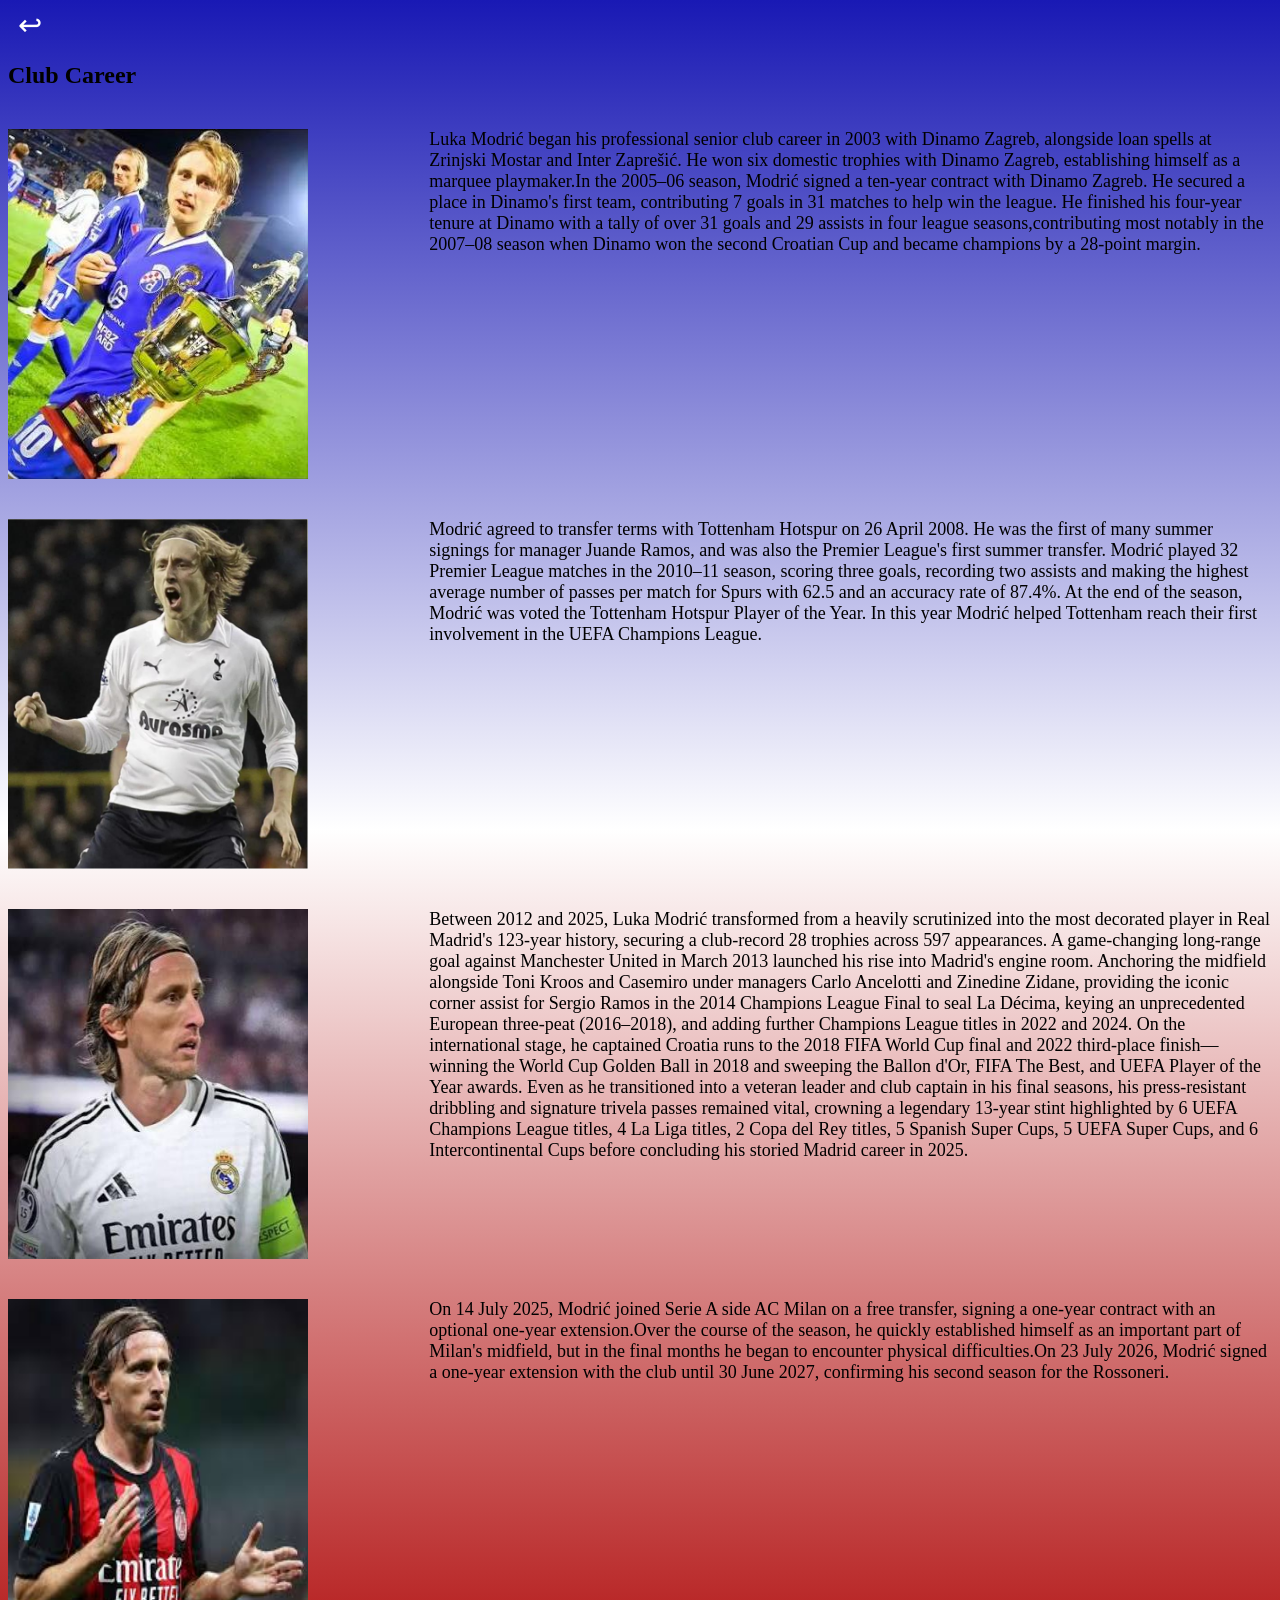
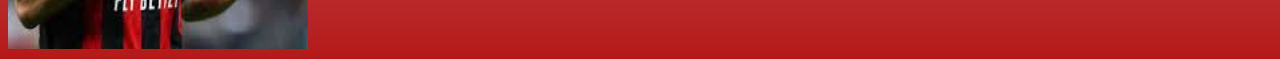
==== CAREER(CLUB).html @ 9adc40bb "first commit" ====
<!DOCTYPE html>
<html lang="en">
<head>
    <meta charset="UTF-8">
    <meta name="viewport" content="width=device-width, initial-scale=1.0">
    <link rel="stylesheet" href="CAREER(CLUB).css">
    <title> Career of Luka Modric</title>
</head>
<body>
    <div class="back">
        <a href="index.html">↩</a>
    </div>
    <section class="goat">
    <h1 class="title">
        Club Career 
    </h1>
    </section>
    <section class="cards">
    <div class="dinamo">
        <img src="./images/6.jpg">
        <p>Luka Modrić began his professional senior club career in 2003 with Dinamo Zagreb, alongside loan spells at Zrinjski Mostar and Inter Zaprešić. He won six domestic trophies with Dinamo Zagreb, establishing himself as a marquee playmaker.In the 2005–06 season, Modrić signed a ten-year contract with Dinamo Zagreb. He secured a place in Dinamo's first team, contributing 7 goals in 31 matches to help win the league. He finished his four-year tenure at Dinamo with a tally of over 31 goals and 29 assists in four league seasons,contributing most notably in the 2007–08 season when Dinamo won the second Croatian Cup and became champions by a 28-point margin.
        </p>
    </div>
    <div class="tottenham">
        <img src="./images/7.jpg">
        <p>Modrić agreed to transfer terms with Tottenham Hotspur on 26 April 2008. He was the first of many summer signings for manager Juande Ramos, and was also the Premier League's first summer transfer. Modrić played 32 Premier League matches in the 2010–11 season, scoring three goals, recording two assists and making the highest average number of passes per match for Spurs with 62.5 and an accuracy rate of 87.4%. At the end of the season, Modrić was voted the Tottenham Hotspur Player of the Year. In this year Modrić helped Tottenham reach their first involvement in the UEFA Champions League. </p>
    </div>
    <div class="madrid">
        <img src="./images/8.jpg">
        <p>Between 2012 and 2025, Luka Modrić transformed from a heavily scrutinized into the most decorated player in Real Madrid's 123-year history, securing a club-record 28 trophies across 597 appearances. A game-changing long-range goal against Manchester United in March 2013 launched his rise into Madrid's engine room. Anchoring the midfield alongside Toni Kroos and Casemiro under managers Carlo Ancelotti and Zinedine Zidane, providing the iconic corner assist for Sergio Ramos in the 2014 Champions League Final to seal La Décima, keying an unprecedented European three-peat (2016–2018), and adding further Champions League titles in 2022 and 2024. On the international stage, he captained Croatia runs to the 2018 FIFA World Cup final and 2022 third-place finish—winning the World Cup Golden Ball in 2018 and sweeping the Ballon d'Or, FIFA The Best, and UEFA Player of the Year awards. Even as he transitioned into a veteran leader and club captain in his final seasons, his press-resistant dribbling and signature trivela passes remained vital, crowning a legendary 13-year stint highlighted by 6 UEFA Champions League titles, 4 La Liga titles, 2 Copa del Rey titles, 5 Spanish Super Cups, 5 UEFA Super Cups, and 6 Intercontinental Cups before concluding his storied Madrid career in 2025.</p>
    </div>
    <div class="milan">
        <img src="./images/9.jpg">
        <p>On 14 July 2025, Modrić joined Serie A side AC Milan on a free transfer, signing a one-year contract with an optional one-year extension.Over the course of the season, he quickly established himself as an important part of Milan's midfield, but in the final months he began to encounter physical difficulties.On 23 July 2026, Modrić signed a one-year extension with the club until 30 June 2027, confirming his second season for the Rossoneri.</p>
    </div>
</section>
</body>
---- CAREER(CLUB).css ----
body{
    background: linear-gradient(180deg, rgb(25, 25, 180), white, rgb(180, 25, 25));
    color:rgb(0, 0, 0);
 min-height: 100vh;   
}

img{
    width: 300px;
    height: 350px;
}


a {
    color: white;
    font-size: 29px;
    text-decoration: none;
}

.back {
    margin: 0 10px 0;
}

.cards div{
    display: grid;
    grid-template-columns: 1fr 2fr;
    align-items: start;
    margin-top: 40px;
    margin-bottom: 10px;
    font-size: 18px;
}

.cards p{
    margin-top: 0;
}
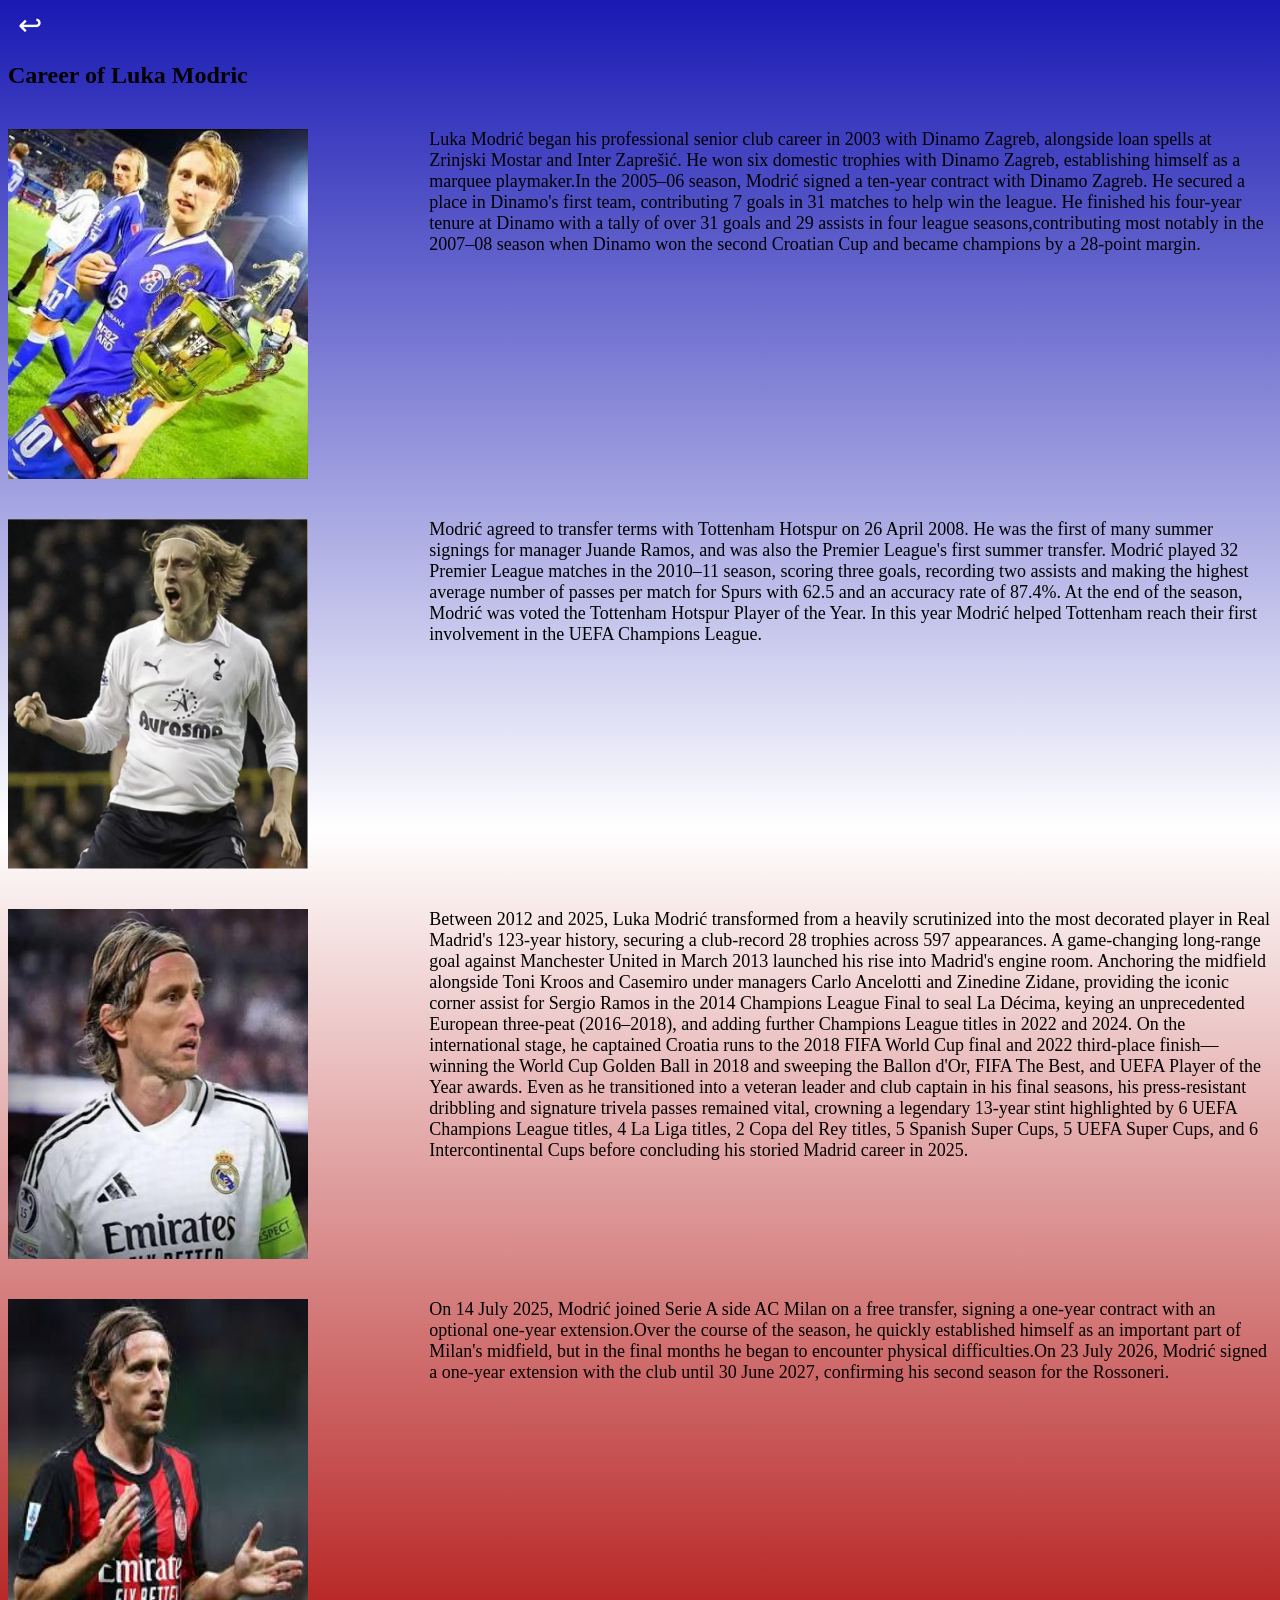
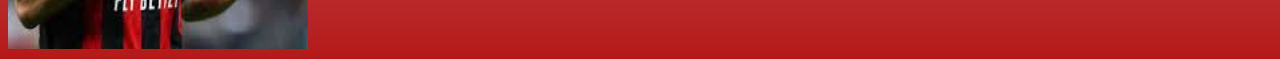
==== commit 06acb1f6: "change the title of career(club)" ====
--- a/CAREER(CLUB).html
+++ b/CAREER(CLUB).html
@@ -4,7 +4,7 @@
     <meta charset="UTF-8">
     <meta name="viewport" content="width=device-width, initial-scale=1.0">
     <link rel="stylesheet" href="CAREER(CLUB).css">
-    <title> Career of Luka Modric</title>
+    <title> Career(club)</title>
 </head>
 <body>
     <div class="back">
@@ -12,7 +12,7 @@
     </div>
     <section class="goat">
     <h1 class="title">
-        Club Career 
+        Career of Luka Modric
     </h1>
     </section>
     <section class="cards">
